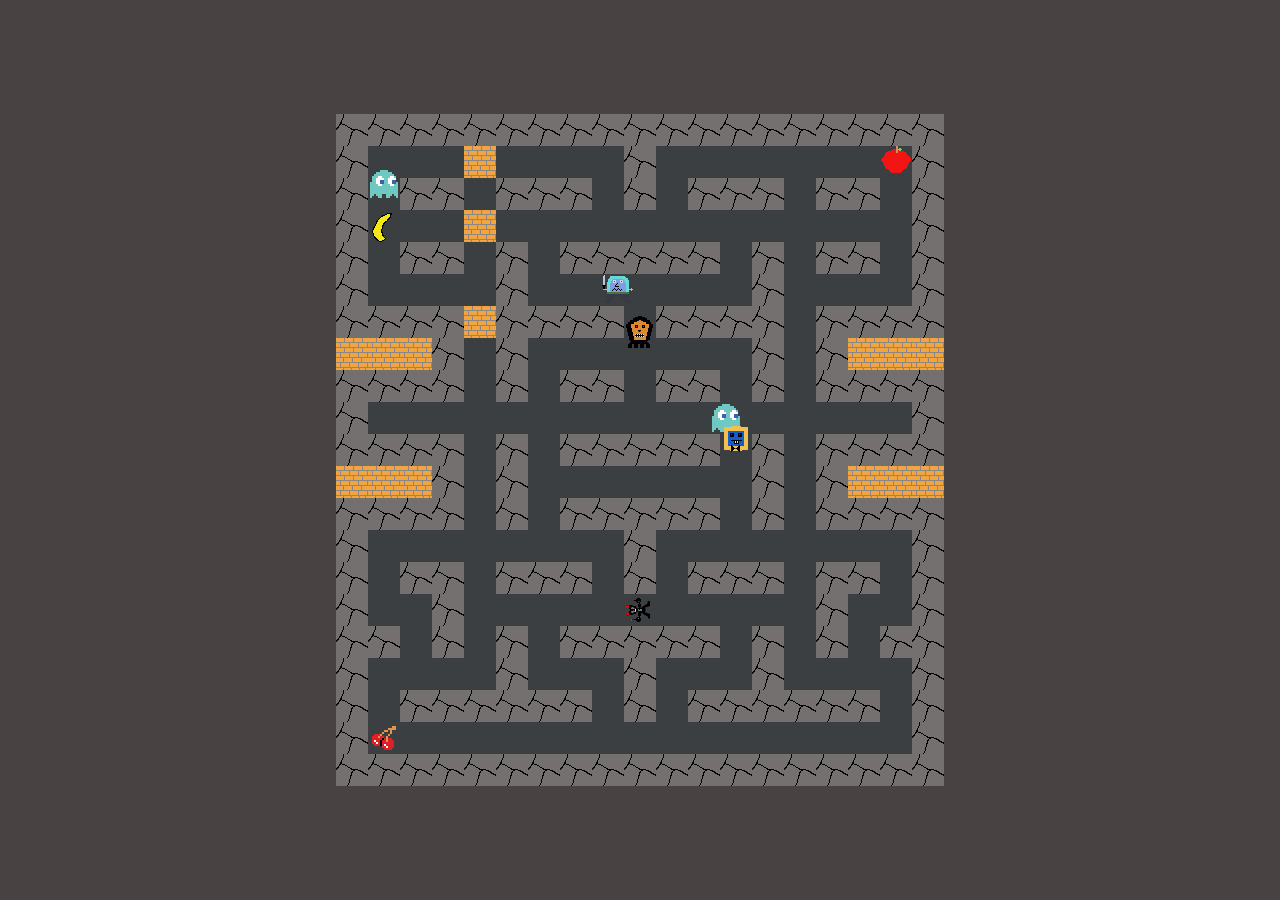
==== index.html @ 538a2f57 "new" ====
<!DOCTYPE html>
<html lang="en">
<head>
    <meta charset="UTF-8">
    <meta name="viewport" content="width=device-width, initial-scale=1.0">
    <title>Document</title>
     <link rel="stylesheet" href="bomber.css">
   
</head>
<body>
    <div id="game"></div>
     <script type="module" src="./bomber.js"></script>


</body>
</html>
---- bomber.css ----
body {
  display: flex;
  justify-content: center; /* horizontal center */
  align-items: center;     /* vertical center */
  height: 100vh;           /* full viewport height */
  margin: 0;               /* remove default body margin */
  background: #494242;        /* optional: dark background */
}

#game {
  display: grid;
  position: relative;
  --cols: 19;
  --rows: 21;
  grid-template-columns: repeat(var(--cols), 32px);
  grid-template-rows: repeat(var(--rows), 32px);
}

.tile {
  width: 32px;
  height: 32px;
  background-size: cover;
}

.wall    { background-image: url("images/rock.png"); }
.brick   { background-image: url("images/bricks.png"); }
.floor   { background-color: rgb(59, 63, 66); }


.bomber  { background-image: url("images/BombermanRight.png"); }

.ghost-blue   { background-image: url("images/blueGhost.png"); }
.ghost-red    { background-image: url("images/enemy1.png"); }
.ghost-pink   { background-image: url("images/enemy2.png"); }
.ghost-orange { background-image: url("images/enemy3.png"); }

.cherry  { background-image: url("images/cherry.png"); }
.apple   { background-image: url("images/apple.png"); }
.banana  { background-image: url("images/banana.png"); }

.key     { background-image: url("images/key.png"); }
.port    { background-image: url("images/port.png"); }
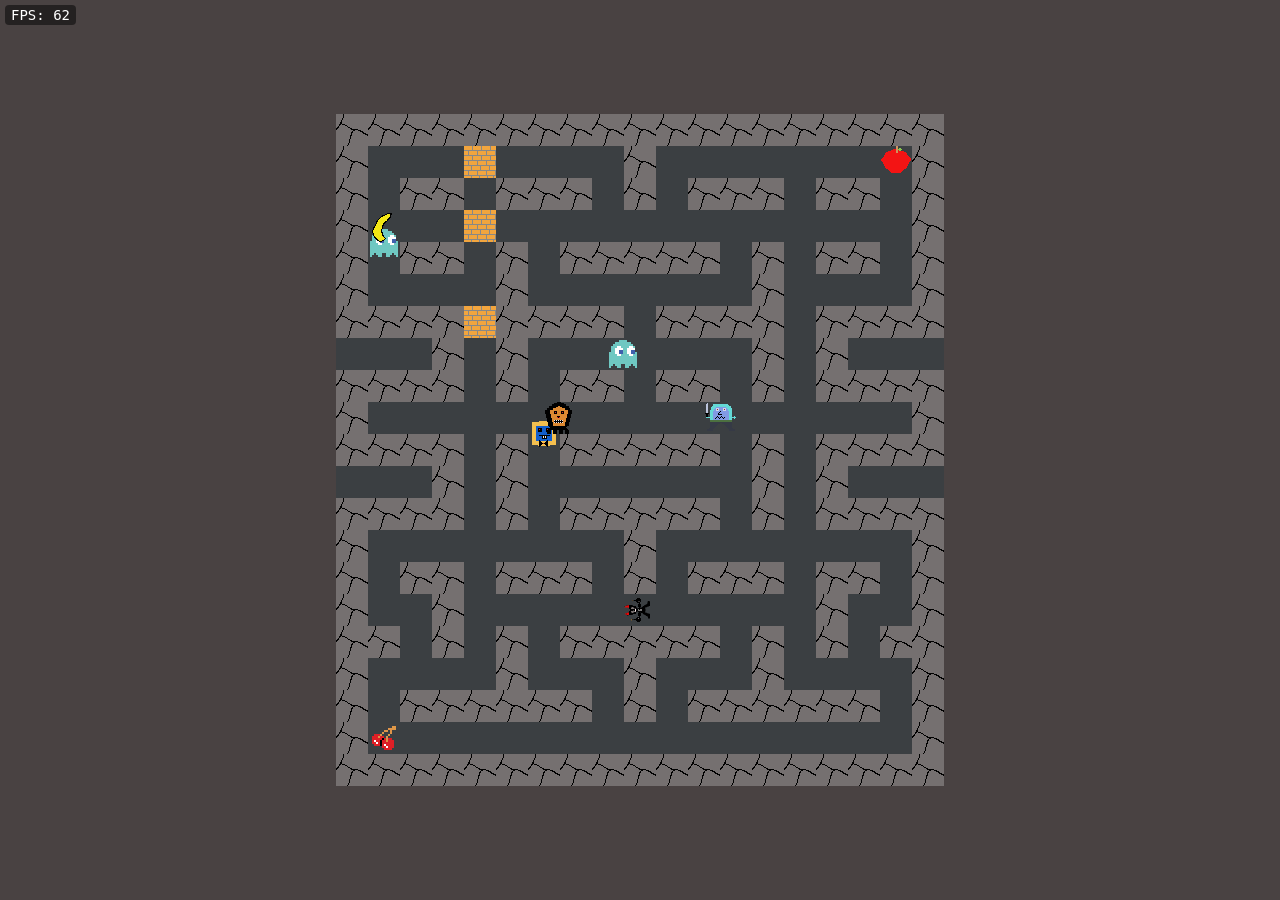
==== commit c410bc9a: "fps counter" ====
--- a/index.html
+++ b/index.html
@@ -8,6 +8,18 @@
    
 </head>
 <body>
+    <div id="fps" style="
+  position: absolute;
+  top: 5px;
+  left: 5px;
+  color: white;
+  font-family: monospace;
+  background: rgba(0,0,0,0.5);
+  padding: 2px 6px;
+  border-radius: 4px;
+  font-size: 14px;
+">FPS: 0</div>
+
     <div id="game"></div>
      <script type="module" src="./bomber.js"></script>
 
--- a/bomber.css
+++ b/bomber.css
@@ -40,3 +40,8 @@
 
 .key     { background-image: url("images/key.png"); }
 .port    { background-image: url("images/port.png"); }
+
+.bomb  { background-image: url("images/bomb.png");}
+
+
+.explosion { background-image: url("images/explosion.png");}
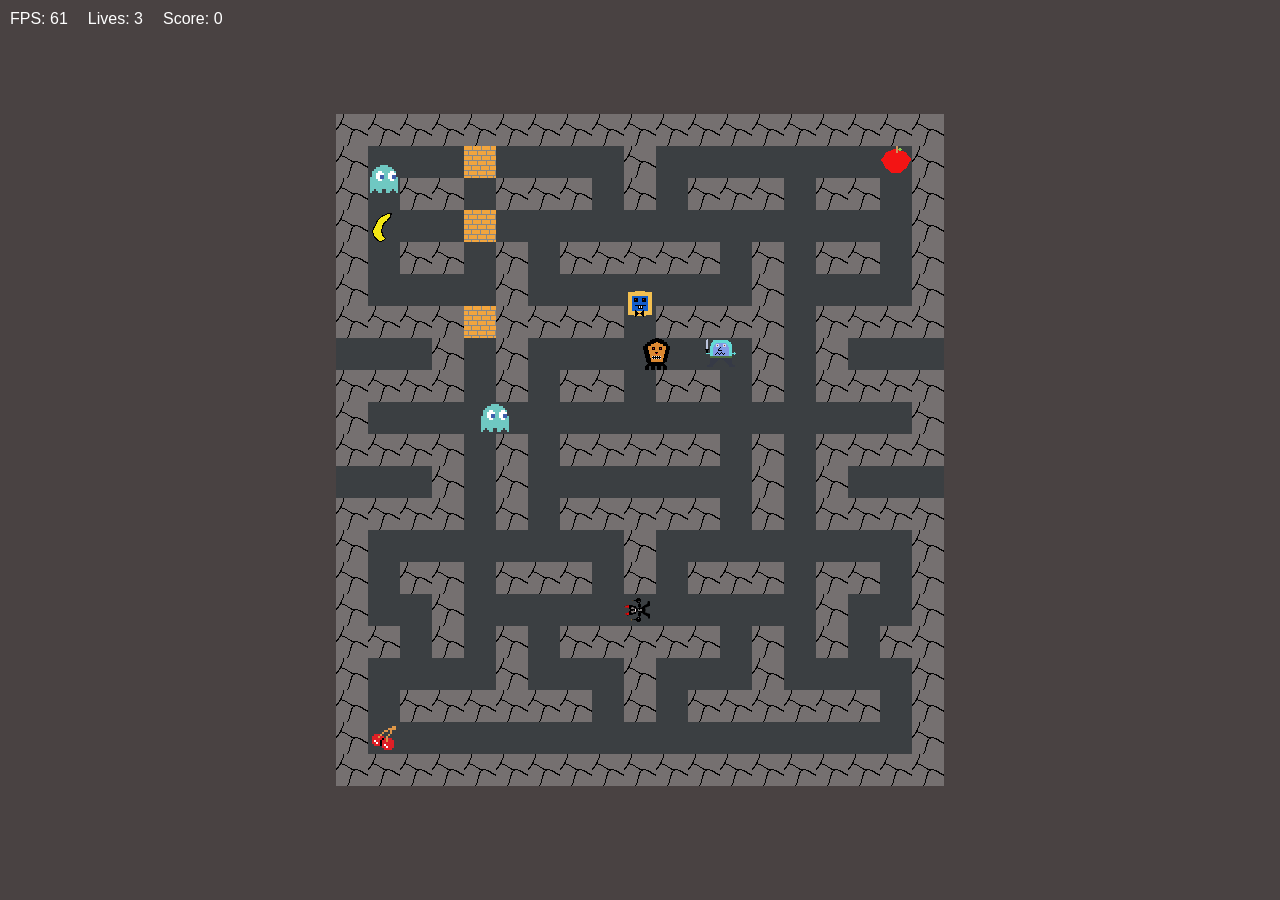
==== commit 72cca7f1: "lives + score" ====
--- a/index.html
+++ b/index.html
@@ -8,17 +8,11 @@
    
 </head>
 <body>
-    <div id="fps" style="
-  position: absolute;
-  top: 5px;
-  left: 5px;
-  color: white;
-  font-family: monospace;
-  background: rgba(0,0,0,0.5);
-  padding: 2px 6px;
-  border-radius: 4px;
-  font-size: 14px;
-">FPS: 0</div>
+  <div id="hud">
+  <span id="fps">FPS: 0</span>
+  <span id="lives">Lives: 3</span>
+  <span id="score">Score: 0</span>
+</div>
 
     <div id="game"></div>
      <script type="module" src="./bomber.js"></script>
--- a/bomber.css
+++ b/bomber.css
@@ -22,6 +22,19 @@
   background-size: cover;
 }
 
+#hud {
+  position: absolute;
+  top: 10px;
+  left: 10px;
+  color: white;
+  font-family: sans-serif;
+  font-size: 16px;
+  z-index: 1000;
+  display: flex;
+  gap: 20px;
+}
+
+
 .wall    { background-image: url("images/rock.png"); }
 .brick   { background-image: url("images/bricks.png"); }
 .floor   { background-color: rgb(59, 63, 66); }
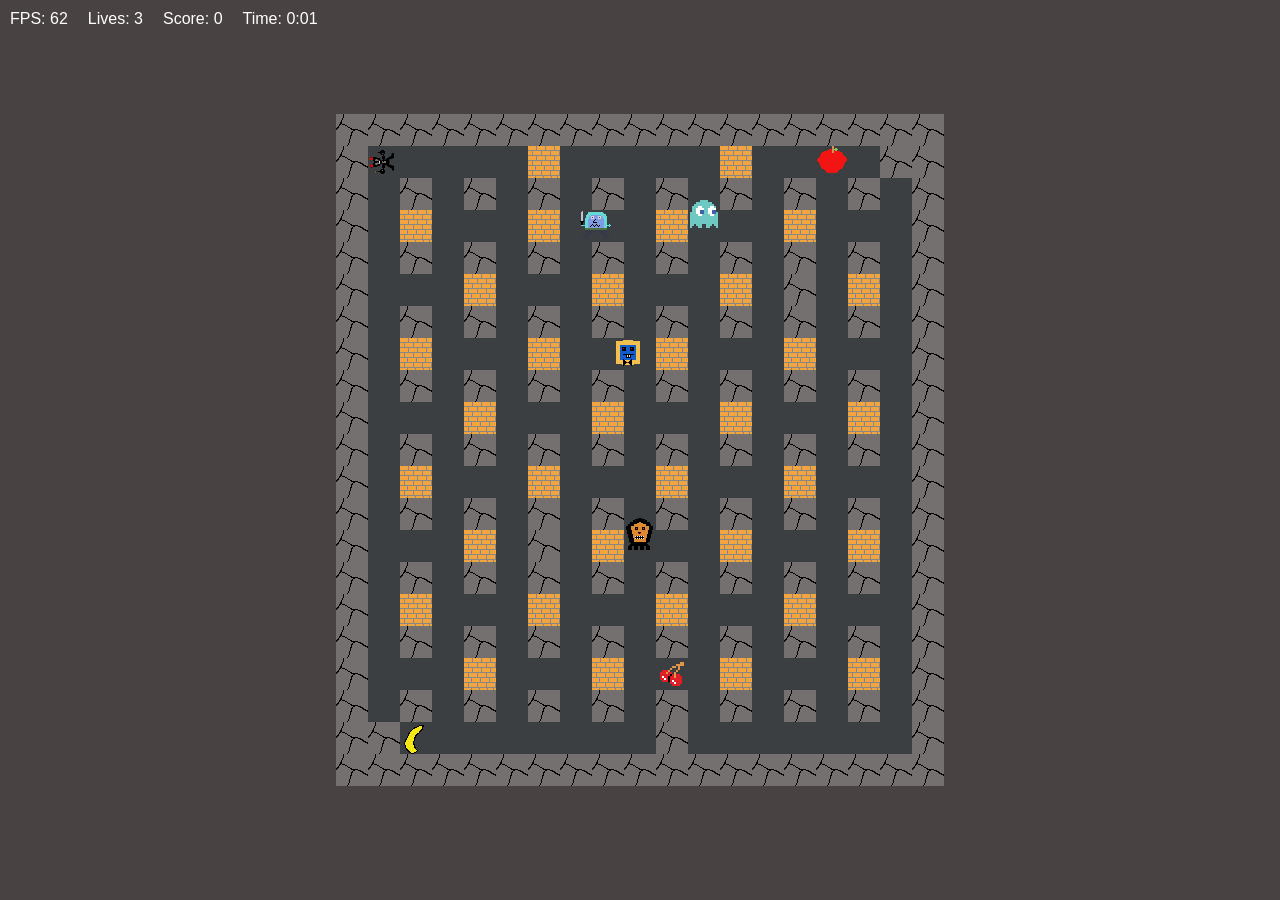
==== commit de717693: "timer" ====
--- a/index.html
+++ b/index.html
@@ -1,22 +1,24 @@
-<!DOCTYPE html>
-<html lang="en">
-<head>
-    <meta charset="UTF-8">
-    <meta name="viewport" content="width=device-width, initial-scale=1.0">
-    <title>Document</title>
-     <link rel="stylesheet" href="bomber.css">
-   
-</head>
-<body>
-  <div id="hud">
-  <span id="fps">FPS: 0</span>
-  <span id="lives">Lives: 3</span>
-  <span id="score">Score: 0</span>
-</div>
-
-    <div id="game"></div>
-     <script type="module" src="./bomber.js"></script>
+    <!DOCTYPE html>
+    <html lang="en">
+    <head>
+        <meta charset="UTF-8">
+        <meta name="viewport" content="width=device-width, initial-scale=1.0">
+        <title>Document</title>
+        <link rel="stylesheet" href="bomber.css">
+    
+    </head>
+    <body>
+    <div id="hud">
+        <span id="fps">FPS: 0</span>
+        <span id="lives">Lives: 3</span>
+        <span id="score">Score: 0</span>
+        <span id="timer">Time: 0:00</span>
+    </div>
 
 
-</body>
-</html>+        <div id="game"></div>
+        <script type="module" src="./bomber.js"></script>
+
+
+    </body>
+    </html>
